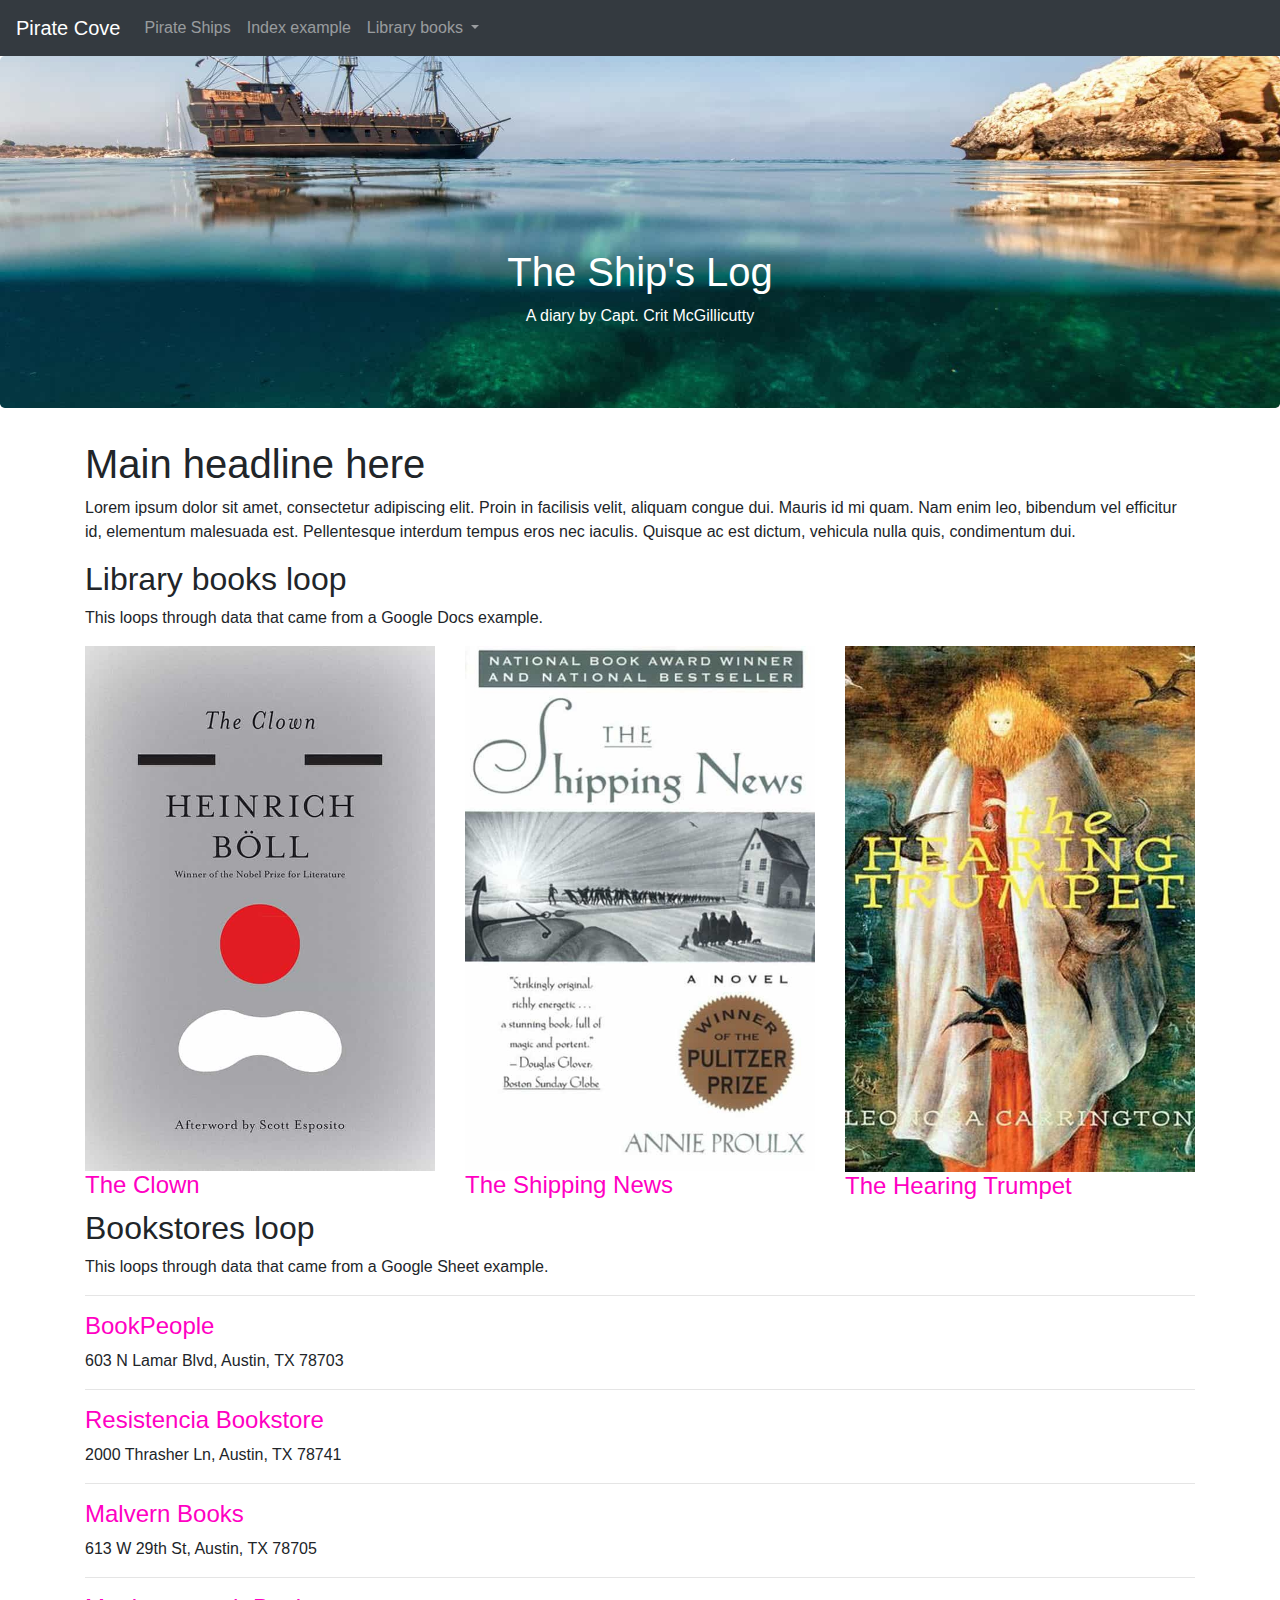
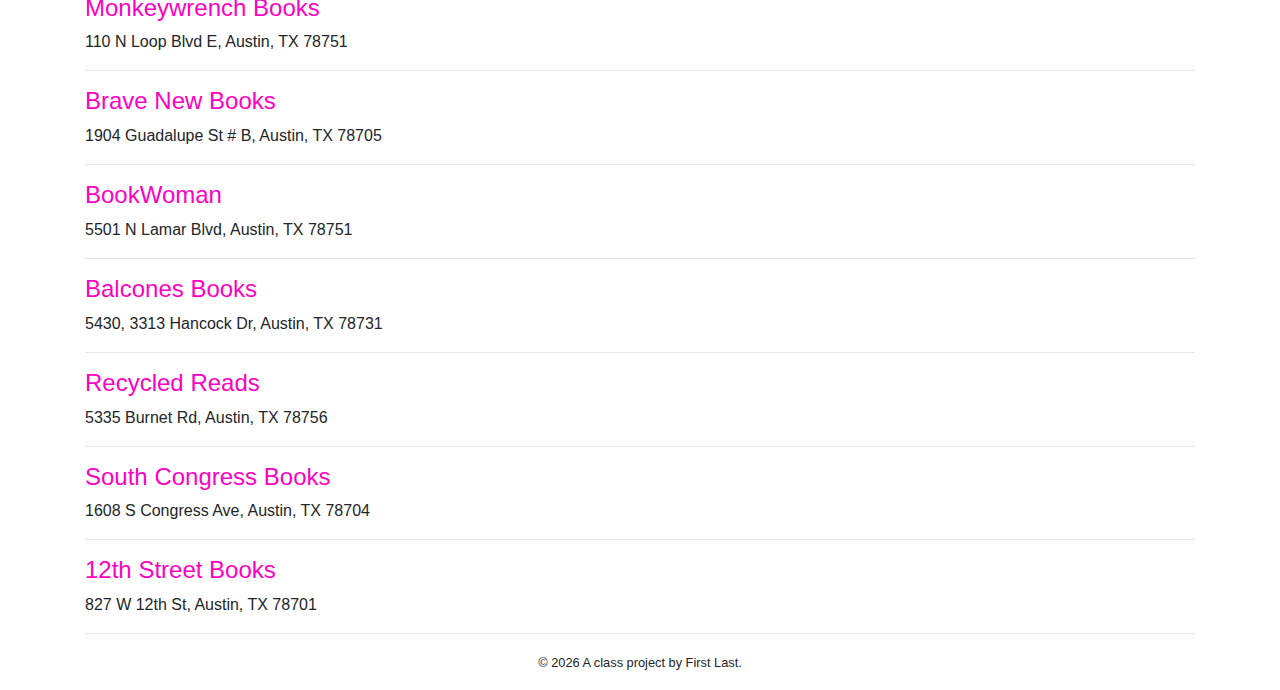
==== docs/index-example.html @ 57fc1f41 "added the pages" ====
<!doctype html>
<html lang="en">
  <!-- A Intro to Coding for Journalists class project -->
  <head>
    <title>Pirate Cove | Index page title</title>
    <meta name="description" content="The index search description for this page goes here.">
    <meta charset="utf-8">
    <meta http-equiv="X-UA-Compatible" content="IE=edge"/>
    <meta name="viewport" content="width=device-width, initial-scale=1, maximum-scale=1">
    <link rel="stylesheet" href="css/main.css">
  </head>
  <body>
    <nav class="navbar navbar-expand-lg navbar-dark bg-dark">
  <a class="navbar-brand" href="index.html">Pirate Cove</a>
  <button class="navbar-toggler" type="button" data-toggle="collapse" data-target="#navbarNavDropdown" aria-controls="navbarNavDropdown" aria-expanded="false" aria-label="Toggle navigation">
    <span class="navbar-toggler-icon"></span>
  </button>
  <div class="collapse navbar-collapse" id="navbarNavDropdown">
    <ul class="navbar-nav">
      <li class="nav-item">
        <a class="nav-link" href="pirate-ships.html">Pirate Ships</a>
      </li>
      <li class="nav-item">
        <a class="nav-link" href="index-example.html">Index example</a>
      </li>
      <li class="nav-item dropdown">
        <a class="nav-link dropdown-toggle" href="#" id="navbarDropdownMenuLink" role="button" data-toggle="dropdown" aria-haspopup="true" aria-expanded="false">
          Library books
        </a>
        <div class="dropdown-menu" aria-labelledby="navbarDropdownMenuLink">
          
          <a class="dropdown-item" href="books/the-clown.html">The Clown</a>
          
          <a class="dropdown-item" href="books/the-shipping-news.html">The Shipping News</a>
          
          <a class="dropdown-item" href="books/the-hearing-trumpet.html">The Hearing Trumpet</a>
          
        </div>
      </li>
    </ul>
  </div>
</nav>
    <div class="jumbotron banner text-center">
  <h1>The Ship's Log</h1>
  <p>A diary by Capt. Crit McGillicutty</p>
</div>

    
<div class="container">
  <h1>Main headline here</h1>
  <p>Lorem ipsum dolor sit amet, consectetur adipiscing elit. Proin in facilisis velit, aliquam congue dui. Mauris id mi quam. Nam enim leo, bibendum vel efficitur id, elementum malesuada est. Pellentesque interdum tempus eros nec iaculis. Quisque ac est dictum, vehicula nulla quis, condimentum dui.</p>
  <h2>Library books loop</h2>
  <p>This loops through data that came from a Google Docs example.</p>
  <div class="row">
    
      <div class="col">
        <img src="img/the-clown.jpg" alt="" class="img-fluid">
        <h3><a href="books/the-clown.html">The Clown</a></h3>
      </div>
    
      <div class="col">
        <img src="img/the-shipping-news.jpg" alt="" class="img-fluid">
        <h3><a href="books/the-shipping-news.html">The Shipping News</a></h3>
      </div>
    
      <div class="col">
        <img src="img/the-hearing-trumpet.jpg" alt="" class="img-fluid">
        <h3><a href="books/the-hearing-trumpet.html">The Hearing Trumpet</a></h3>
      </div>
    
  </div>
  <h2>Bookstores loop</h2>
  <p>This loops through data that came from a Google Sheet example.</p>
  <hr>
  
    <h3><a href="https://www.bookpeople.com/" target="_blank">BookPeople</a></h3>
    <p>603 N Lamar Blvd, Austin, TX 78703</p>
    <hr>
  
    <h3><a href="https://www.resistenciabooks.com/" target="_blank">Resistencia Bookstore</a></h3>
    <p>2000 Thrasher Ln, Austin, TX 78741</p>
    <hr>
  
    <h3><a href="http://malvernbooks.com/" target="_blank">Malvern Books</a></h3>
    <p>613 W 29th St, Austin, TX 78705</p>
    <hr>
  
    <h3><a href="https://www.monkeywrenchbooks.org/" target="_blank">Monkeywrench Books</a></h3>
    <p>110 N Loop Blvd E, Austin, TX 78751</p>
    <hr>
  
    <h3><a href="https://www.facebook.com/bravenewbookstore/" target="_blank">Brave New Books</a></h3>
    <p>1904 Guadalupe St # B, Austin, TX 78705</p>
    <hr>
  
    <h3><a href="https://www.ebookwoman.com/" target="_blank">BookWoman</a></h3>
    <p>5501 N Lamar Blvd, Austin, TX 78751</p>
    <hr>
  
    <h3><a href="https://balconesbooks.com/" target="_blank">Balcones Books</a></h3>
    <p>5430, 3313 Hancock Dr, Austin, TX 78731</p>
    <hr>
  
    <h3><a href="http://library.austintexas.gov/recycled-reads" target="_blank">Recycled Reads</a></h3>
    <p>5335 Burnet Rd, Austin, TX 78756</p>
    <hr>
  
    <h3><a href="https://southcongressbooks.com/" target="_blank">South Congress Books</a></h3>
    <p>1608 S Congress Ave, Austin, TX 78704</p>
    <hr>
  
    <h3><a href="https://www.12thstreetbooks.com/" target="_blank">12th Street Books</a></h3>
    <p>827 W 12th St, Austin, TX 78701</p>
    <hr>
  
</div>


    <footer>
<p id="legal" class="center-block text-center">
  <small>&copy; <span class="copyright-year"></span>
  A class project by First Last.
</p>
</footer>


    <script src="js/jquery.js"></script>
    <script src="js/popper.js"></script>
    <script src="js/bootstrap.js"></script>
    <script src="js/scripts.js"></script>
  </body>
</html>
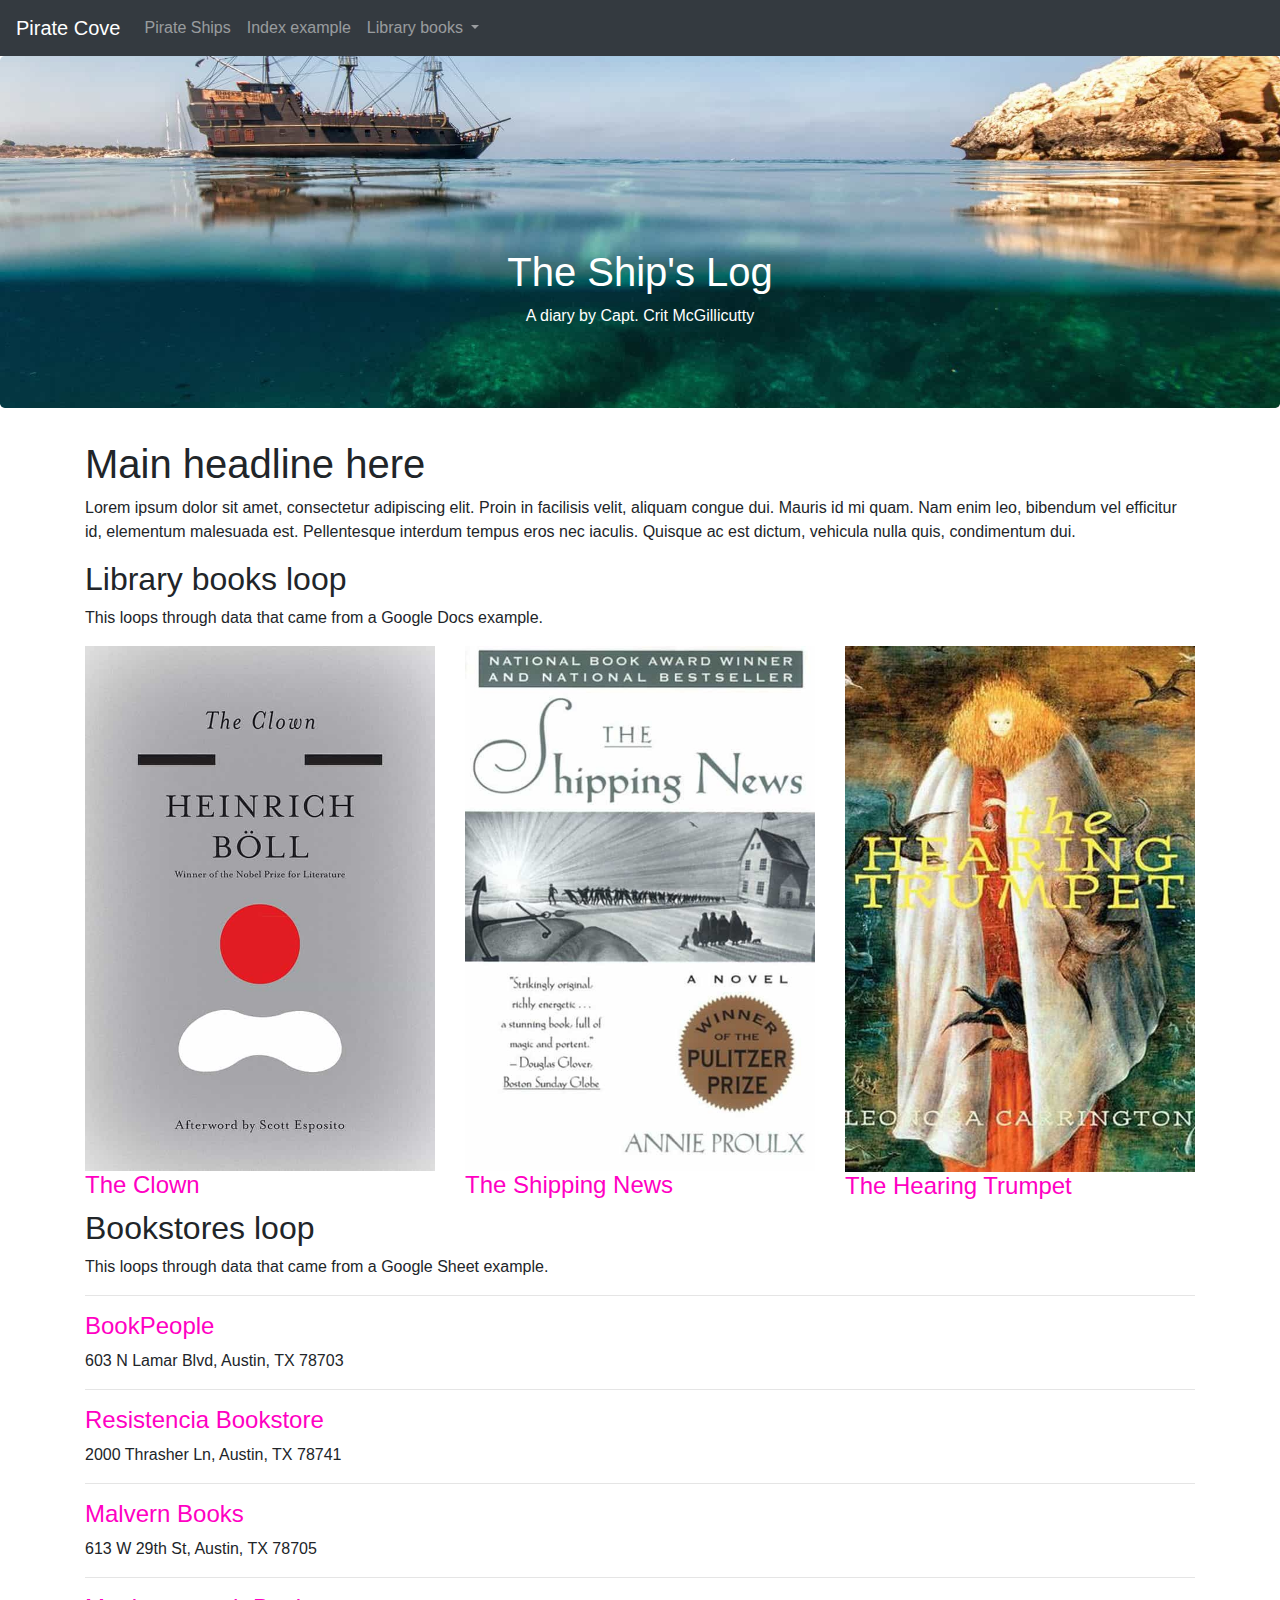
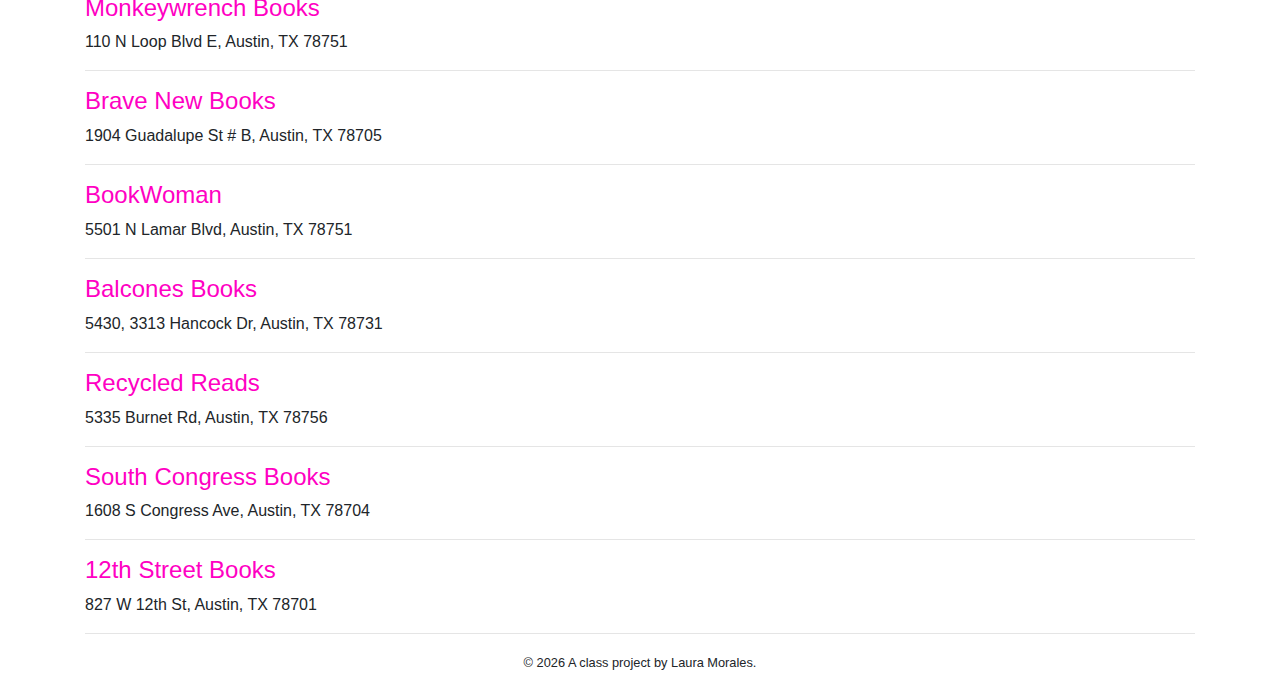
==== commit 5ffe783c: "Added my own blog entry" ====
--- a/docs/index-example.html
+++ b/docs/index-example.html
@@ -119,7 +119,7 @@
     <footer>
 <p id="legal" class="center-block text-center">
   <small>&copy; <span class="copyright-year"></span>
-  A class project by First Last.
+  A class project by Laura Morales.
 </p>
 </footer>
 
